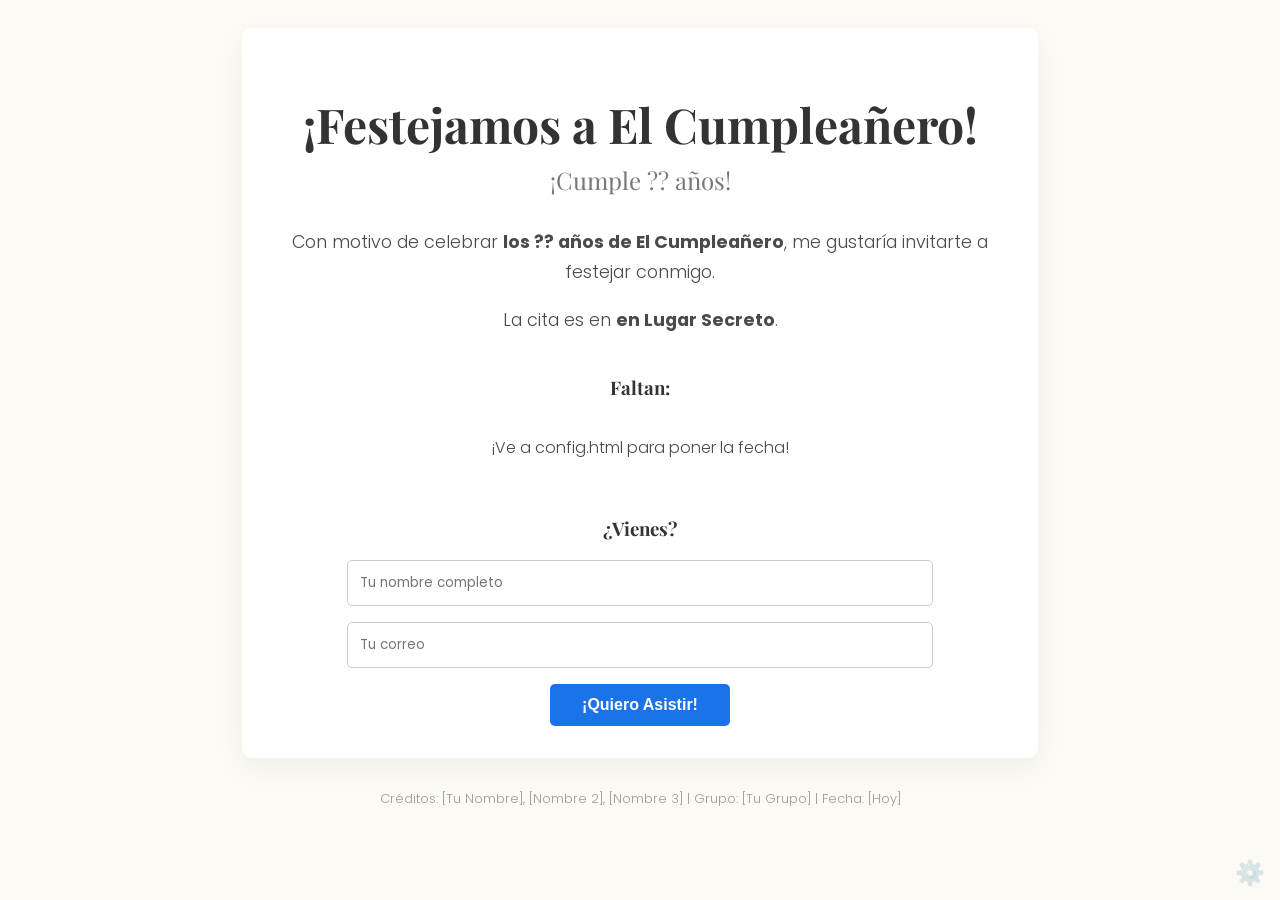
==== Actividad 14/index.html @ b52ca37f "actividad 14 sin media" ====
<!DOCTYPE html>
<html lang="es">
<head>
    <meta charset="UTF-8">
    <meta name="viewport" content="width=device-width, initial-scale=1.0">
    <link rel="preconnect" href="https://fonts.googleapis.com">
    <link rel="preconnect" href="https://fonts.gstatic.com" crossorigin>
    <link href="https://fonts.googleapis.com/css2?family=Playfair+Display:wght@400;700&family=Poppins:wght@300&display=swap" rel="stylesheet">
    
    <title>¡Estás Invitado!</title>
    <link rel="stylesheet" href="css/main.css">
</head>
<body>

    <div id="loading-overlay">
        <div class="spinner"></div>
        <div class="loading-text">Validando asistencia...</div>
    </div>

    <audio id="party-audio" src="media/nene_malo.mp3" loop></audio>

    <div class="container">
        
        <header>
            <h1 id="event-title">Estás Invitado</h1>
            <h2 id="event-subtitle">a la fiesta del año</h2>
        </header>

        <section class="invitation-text">
            <p>Con motivo de celebrar <strong id="event-reason">mi cumpleaños</strong>, me gustaría invitarte a festejar conmigo.</p>
            <p>La cita es en <strong id="event-location">mi casa</strong>.</p>
        </section>

        <section class="countdown">
            <h3>Faltan:</h3>
            <div id="timer">
                <div class="time-box"><span id="days">00</span> Días</div>
                <div class="time-box"><span id="hours">00</span> Horas</div>
                <div class="time-box"><span id="minutes">00</span> Minutos</div>
                <div class="time-box"><span id="seconds">00</span> Segundos</div>
            </div>
        </section>

        <section class="rsvp">
            <h3>¿Vienes?</h3>
            <form id="rsvp-form">
                <input type="text" id="guest-name" placeholder="Tu nombre completo" required>
                <input type="email" id="guest-email" placeholder="Tu correo" required>
                <button type="submit" id="submit-btn">¡Quiero Asistir!</button>
                
                <div id="dynamic-message">
                    ¡OBVIO QUE SÍ! ¡TE VEO ALLÁ! 🥳
                </div>
            </form>
        </section>

    </div>

    <footer>
        <p>Créditos: [Tu Nombre], [Nombre 2], [Nombre 3] | Grupo: [Tu Grupo] | Fecha: [Hoy]</p>
        <a href="config.html" class="config-link">⚙️</a>
    </footer>

    <img src="media/meme1.gif" class="floating-meme" alt="meme flotante">
    <img src="media/meme2.gif" class="floating-meme" alt="meme flotante 2">

    <script src="js/main.js"></script>
</body>
</html>
---- Actividad 14/css/main.css ----
body {
    font-family: 'Poppins', sans-serif;
    font-weight: 300;
    background-color: #fdfaf6;
    color: #4a4a4a;
    text-align: center;
    transition: background-color 0.5s ease;
    padding: 20px;
}

.container {
    max-width: 700px;
    margin: 0 auto;
    background-color: #ffffff;
    padding: 2rem 3rem;
    border-radius: 10px;
    box-shadow: 0 10px 30px rgba(0, 0, 0, 0.05);
}

h1, h2, h3 {
    font-family: 'Playfair Display', serif;
    color: #333;
}

h1 {
    font-size: 3rem;
    font-weight: 700;
    margin-bottom: 0.5rem;
}

h2 {
    font-size: 1.5rem;
    font-weight: 400;
    margin-top: 0;
    margin-bottom: 2rem;
    color: #777;
}

.invitation-text {
    font-size: 1.1rem;
    line-height: 1.7;
}

.countdown {
    margin: 2.5rem 0;
}

#timer {
    display: flex;
    justify-content: center;
    gap: 1.5rem;
}

.time-box {
    background-color: #f7f7f7;
    padding: 1rem;
    border-radius: 5px;
    min-width: 80px;
}

.time-box span {
    display: block;
    font-size: 2.5rem;
    font-weight: bold;
    color: #1a73e8;
}

#rsvp-form input {
    display: block;
    width: 80%;
    margin: 1rem auto;
    padding: 0.75rem;
    border: 1px solid #ccc;
    border-radius: 5px;
    font-family: 'Poppins', sans-serif;
}

#rsvp-form button {
    background-color: #1a73e8;
    color: white;
    border: none;
    padding: 0.75rem 2rem;
    font-size: 1rem;
    font-weight: bold;
    border-radius: 5px;
    cursor: pointer;
    transition: background-color 0.3s ease, transform 0.2s ease;
}

#rsvp-form button:hover {
    background-color: #1558b0;
    transform: scale(1.05);
}

#dynamic-message {
    display: none;
    font-size: 1.5rem;
    font-weight: bold;
    color: green;
    margin-top: 1rem;
}

footer {
    margin-top: 2rem;
    font-size: 0.8rem;
    color: #999;
}

.config-link {
    text-decoration: none;
    color: #999;
    font-size: 1.5rem;
    position: fixed;
    bottom: 10px;
    right: 15px;
    opacity: 0.3;
}
.config-link:hover {
    opacity: 1;
}


@keyframes spin {
    from { transform: rotate(0deg); }
    to { transform: rotate(360deg); }
}

@keyframes pulse {
    0% { opacity: 0.5; }
    50% { opacity: 1; }
    100% { opacity: 0.5; }
}

#loading-overlay {
    display: none;
    position: fixed;
    top: 0;
    left: 0;
    width: 100%;
    height: 100%;
    background-color: rgba(0, 0, 0, 0.9);
    z-index: 9998;
    flex-direction: column;
    justify-content: center;
    align-items: center;
}

.spinner {
    width: 60px;
    height: 60px;
    border-radius: 50%;
    border: 5px solid #555;
    border-top-color: #fff;
    animation: spin 1s linear infinite;
}

.loading-text {
    font-family: Arial, sans-serif;
    font-size: 1.2rem;
    color: #fff;
    margin-top: 20px;
    animation: pulse 1.5s linear infinite;
}

@keyframes color-change {
    0% { color: red; }
    25% { color: blue; }
    50% { color: green; }
    75% { color: yellow; }
    100% { color: magenta; }
}

@keyframes shake {
    0% { transform: translate(1px, 1px) rotate(0deg); }
    10% { transform: translate(-1px, -2px) rotate(-1deg); }
    20% { transform: translate(-3px, 0px) rotate(1deg); }
    30% { transform: translate(3px, 2px) rotate(0deg); }
    40% { transform: translate(1px, -1px) rotate(1deg); }
    100% { transform: translate(1px, 1px) rotate(0deg); }
}

@keyframes expand-in {
    from {
        opacity: 0;
        transform: scale(0.5);
    }
    to {
        opacity: 1;
        transform: scale(1);
    }
}

.party-mode body {
    font-family: 'Comic Sans MS', cursive, sans-serif !important;
    background-color: #000;
    background-image: url('../media/fiesta.gif');
    background-size: cover;
    background-repeat: no-repeat;
    background-position: center;
}

.party-mode .container {
    background-color: rgba(0, 0, 0, 0.7);
    box-shadow: 0 0 20px 10px #fff;
    border: 5px dashed red;
    animation: expand-in 0.5s cubic-bezier(0.250, 0.460, 0.450, 0.940) forwards;
}

.party-mode h1,
.party-mode h2,
.party-mode h3,
.party-mode p,
.party-mode .time-box span,
.party-mode footer {
    font-family: 'Comic Sans MS', cursive, sans-serif !important;
    animation: color-change 1s infinite;
}

.party-mode h1 {
    font-size: 5rem;
    animation: shake 0.5s infinite, color-change 1s infinite;
}

.party-mode #timer {
    gap: 0.5rem;
}

.party-mode .time-box {
    background-color: #333;
    animation: shake 1s infinite;
}

.party-mode #rsvp-form button {
    background-color: green;
    font-size: 1.5rem;
    animation: shake 0.3s infinite;
}

.party-mode #dynamic-message {
    display: block;
    animation: color-change 1s infinite;
}

.party-mode #guest-name,
.party-mode #guest-email {
    display: none;
}

.floating-meme {
    display: none;
    position: fixed;
    width: 120px;
    height: 120px;
    z-index: 9999;
    border: 3px solid hotpink;
    border-radius: 50%;
    object-fit: cover;
    transition: transform 2s ease-in-out;
}

.party-mode .floating-meme {
    display: block;
}
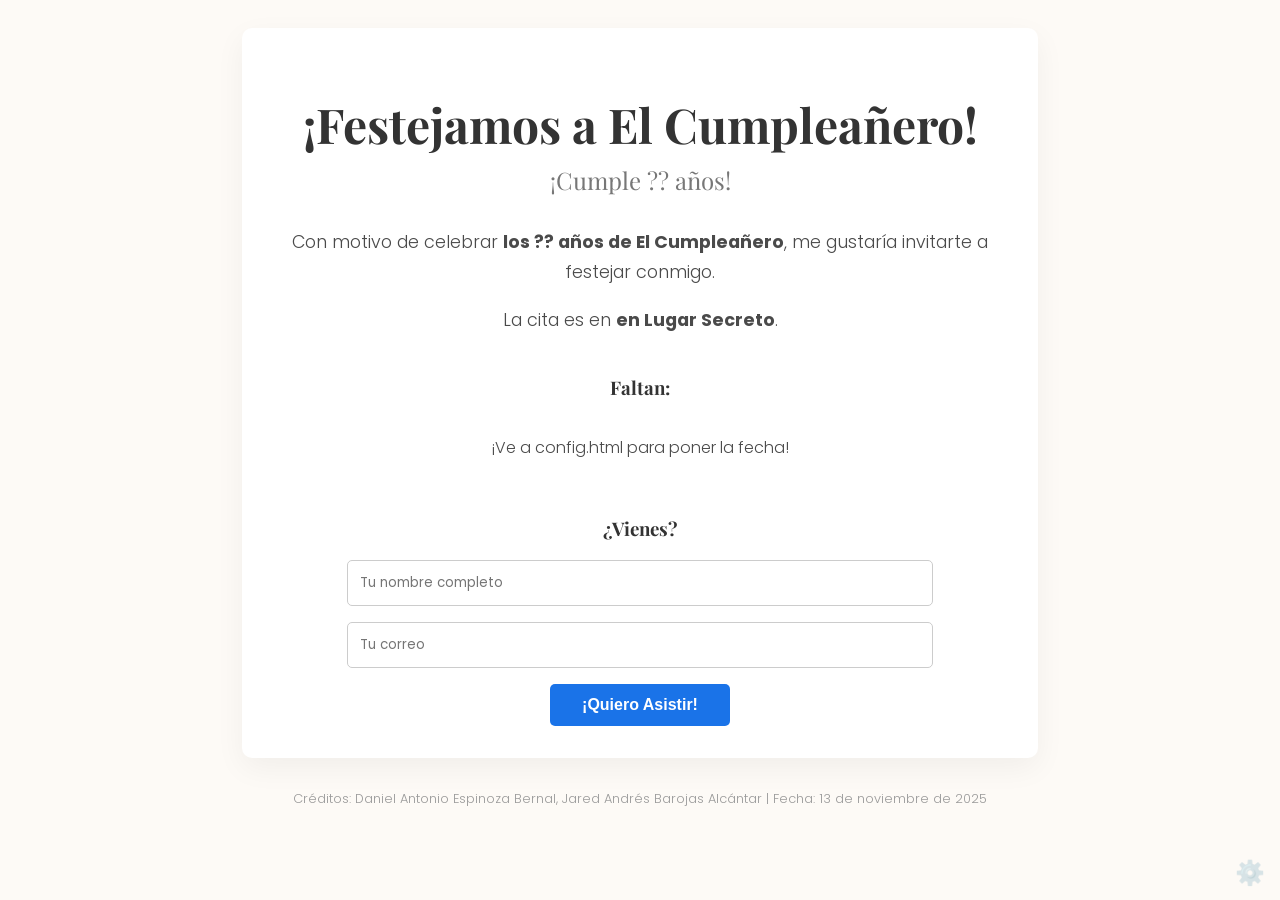
==== commit 8abc8406: "cosas" ====
--- a/Actividad 14/index.html
+++ b/Actividad 14/index.html
@@ -12,6 +12,12 @@
 </head>
 <body>
 
+    <img src="media/meme1.gif" class="floating-meme" alt="meme flotante">
+    <img src="media/meme2.gif" class="floating-meme" alt="meme flotante 2">
+    <img src="media/meme3.gif" class="floating-meme" alt="meme flotante">
+    <img src="media/meme4.gif" class="floating-meme" alt="meme flotante 2">
+    <img src="media/meme5.gif" class="floating-meme" alt="meme flotante">
+    <img src="media/meme6.gif" class="floating-meme" alt="meme flotante 2">
     <div id="loading-overlay">
         <div class="spinner"></div>
         <div class="loading-text">Validando asistencia...</div>
@@ -57,12 +63,10 @@
     </div>
 
     <footer>
-        <p>Créditos: [Tu Nombre], [Nombre 2], [Nombre 3] | Grupo: [Tu Grupo] | Fecha: [Hoy]</p>
+        <p>Créditos: Daniel Antonio Espinoza Bernal, Jared Andrés Barojas Alcántar | Fecha: 13 de noviembre de 2025</p>
         <a href="config.html" class="config-link">⚙️</a>
     </footer>
 
-    <img src="media/meme1.gif" class="floating-meme" alt="meme flotante">
-    <img src="media/meme2.gif" class="floating-meme" alt="meme flotante 2">
 
     <script src="js/main.js"></script>
 </body>
--- a/Actividad 14/css/main.css
+++ b/Actividad 14/css/main.css
@@ -190,7 +190,7 @@
     }
 }
 
-.party-mode body {
+body.party-mode {
     font-family: 'Comic Sans MS', cursive, sans-serif !important;
     background-color: #000;
     background-image: url('../media/fiesta.gif');
@@ -252,7 +252,6 @@
     width: 120px;
     height: 120px;
     z-index: 9999;
-    border: 3px solid hotpink;
     border-radius: 50%;
     object-fit: cover;
     transition: transform 2s ease-in-out;
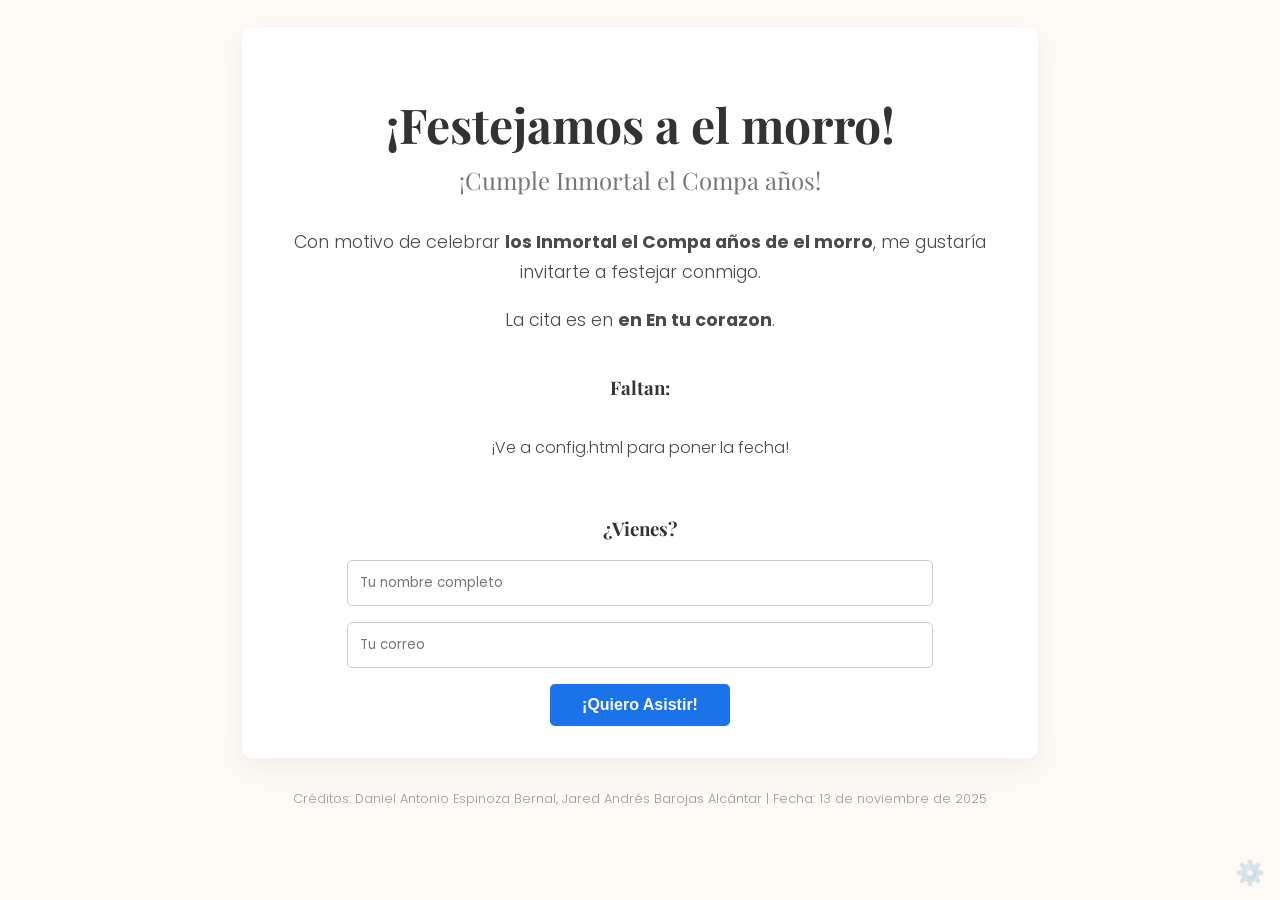
==== commit 37b2315a: "ultimo push" ====
--- a/Actividad 14/index.html
+++ b/Actividad 14/index.html
@@ -18,6 +18,7 @@
     <img src="media/meme4.gif" class="floating-meme" alt="meme flotante 2">
     <img src="media/meme5.gif" class="floating-meme" alt="meme flotante">
     <img src="media/meme6.gif" class="floating-meme" alt="meme flotante 2">
+    
     <div id="loading-overlay">
         <div class="spinner"></div>
         <div class="loading-text">Validando asistencia...</div>
@@ -55,7 +56,7 @@
                 <button type="submit" id="submit-btn">¡Quiero Asistir!</button>
                 
                 <div id="dynamic-message">
-                    ¡OBVIO QUE SÍ! ¡TE VEO ALLÁ! 🥳
+                    ¡OBVIS QUE SÍ! ¡AHUEVITO CON CHORIZO! 🥳
                 </div>
             </form>
         </section>
@@ -67,7 +68,6 @@
         <a href="config.html" class="config-link">⚙️</a>
     </footer>
 
-
     <script src="js/main.js"></script>
 </body>
 </html>
--- a/Actividad 14/css/main.css
+++ b/Actividad 14/css/main.css
@@ -164,19 +164,27 @@
 
 @keyframes color-change {
     0% { color: red; }
-    25% { color: blue; }
-    50% { color: green; }
-    75% { color: yellow; }
-    100% { color: magenta; }
+    15% { color: blue; }
+    30% { color: green; }
+    45% { color: yellow; }
+    60% { color: magenta; }
+    75% { color: cyan; }
+    90% { color: orange; }
+    100% { color: red; }
 }
 
 @keyframes shake {
-    0% { transform: translate(1px, 1px) rotate(0deg); }
-    10% { transform: translate(-1px, -2px) rotate(-1deg); }
-    20% { transform: translate(-3px, 0px) rotate(1deg); }
-    30% { transform: translate(3px, 2px) rotate(0deg); }
-    40% { transform: translate(1px, -1px) rotate(1deg); }
-    100% { transform: translate(1px, 1px) rotate(0deg); }
+    0% { transform: translate(4px, 2px) rotate(0deg); }
+    10% { transform: translate(-3px, -5px) rotate(-2deg); }
+    20% { transform: translate(-8px, 2px) rotate(2deg); }
+    30% { transform: translate(8px, 5px) rotate(0deg); }
+    40% { transform: translate(3px, -3px) rotate(2deg); }
+    50% { transform: translate(-3px, 5px) rotate(-2deg); }
+    60% { transform: translate(-8px, -2px) rotate(0deg); }
+    70% { transform: translate(8px, -4px) rotate(-2deg); }
+    80% { transform: translate(3px, 5px) rotate(2deg); }
+    90% { transform: translate(4px, -2px) rotate(0deg); }
+    100% { transform: translate(4px, 2px) rotate(0deg); }
 }
 
 @keyframes expand-in {
@@ -190,6 +198,14 @@
     }
 }
 
+@keyframes pulse-border {
+    0% { border-color: red; box-shadow: 0 0 10px red; }
+    25% { border-color: cyan; box-shadow: 0 0 20px 10px cyan; }
+    50% { border-color: yellow; box-shadow: 0 0 10px yellow; }
+    75% { border-color: magenta; box-shadow: 0 0 20px 10px magenta; }
+    100% { border-color: red; box-shadow: 0 0 10px red; }
+}
+
 body.party-mode {
     font-family: 'Comic Sans MS', cursive, sans-serif !important;
     background-color: #000;
@@ -197,13 +213,16 @@
     background-size: cover;
     background-repeat: no-repeat;
     background-position: center;
+    filter: saturate(300%);
+    animation: shake 0.3s infinite;
 }
 
 .party-mode .container {
     background-color: rgba(0, 0, 0, 0.7);
     box-shadow: 0 0 20px 10px #fff;
     border: 5px dashed red;
-    animation: expand-in 0.5s cubic-bezier(0.250, 0.460, 0.450, 0.940) forwards;
+    animation: expand-in 0.5s cubic-bezier(0.250, 0.460, 0.450, 0.940) forwards, 
+               shake 0.3s 0.5s infinite;
 }
 
 .party-mode h1,
@@ -213,12 +232,12 @@
 .party-mode .time-box span,
 .party-mode footer {
     font-family: 'Comic Sans MS', cursive, sans-serif !important;
-    animation: color-change 1s infinite;
+    animation: color-change 0.8s infinite;
 }
 
 .party-mode h1 {
     font-size: 5rem;
-    animation: shake 0.5s infinite, color-change 1s infinite;
+    animation: shake 0.2s infinite, color-change 0.8s infinite;
 }
 
 .party-mode #timer {
@@ -227,18 +246,18 @@
 
 .party-mode .time-box {
     background-color: #333;
-    animation: shake 1s infinite;
+    animation: shake 0.5s infinite;
 }
 
 .party-mode #rsvp-form button {
     background-color: green;
     font-size: 1.5rem;
-    animation: shake 0.3s infinite;
+    animation: shake 0.1s infinite;
 }
 
 .party-mode #dynamic-message {
     display: block;
-    animation: color-change 1s infinite;
+    animation: color-change 0.8s infinite, shake 0.2s infinite;
 }
 
 .party-mode #guest-name,
@@ -249,8 +268,8 @@
 .floating-meme {
     display: none;
     position: fixed;
-    width: 120px;
-    height: 120px;
+    width: 150px;
+    height: 150px;
     z-index: 9999;
     border-radius: 50%;
     object-fit: cover;
@@ -259,4 +278,5 @@
 
 .party-mode .floating-meme {
     display: block;
+    animation: pulse-border 0.5s infinite;
 }
